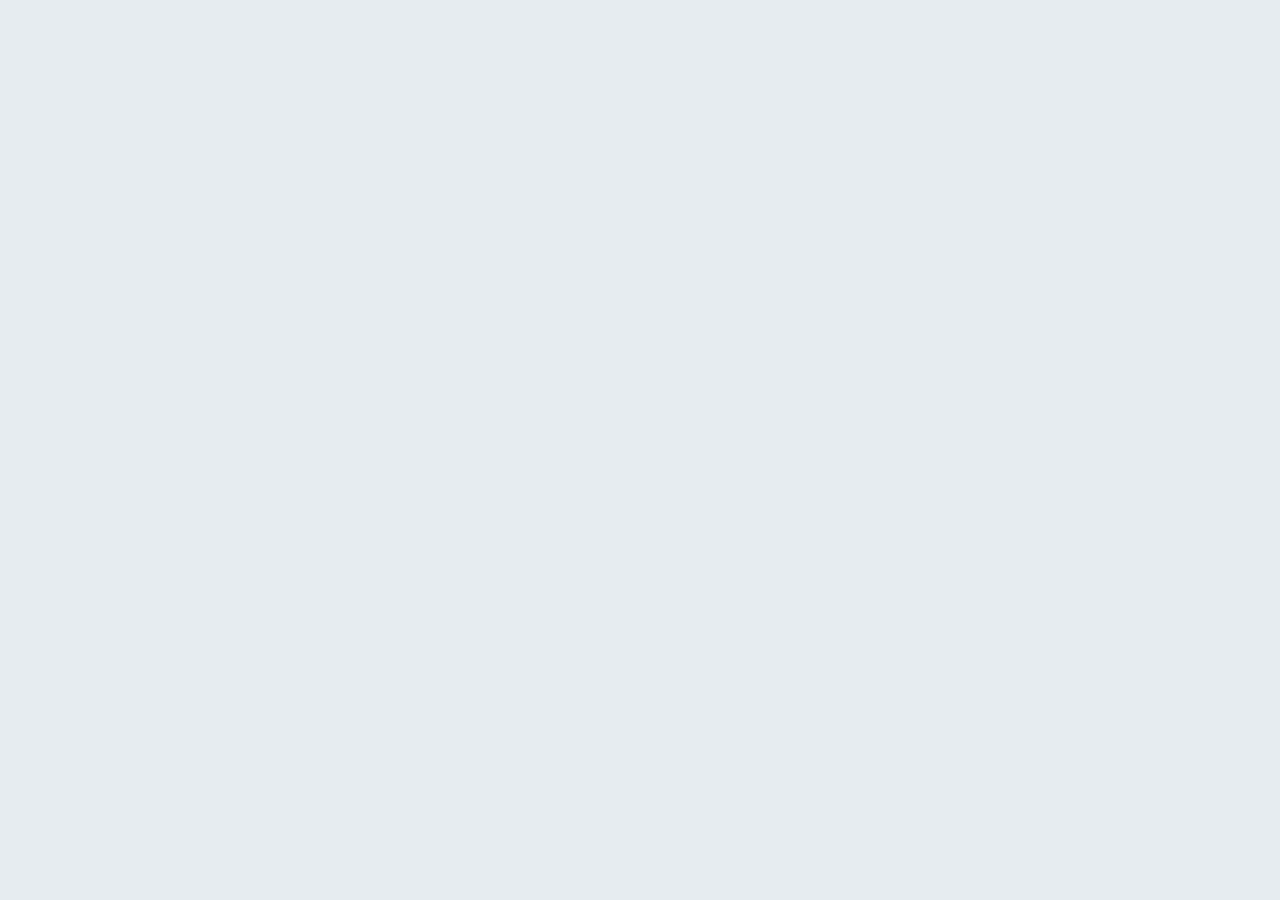
==== index.html @ 5d501aaf "Initial setup of css" ====
<!DOCTYPE html>
<html lang="en">
<head>
  <meta charset="UTF-8">
  <meta name="viewport" content="width=device-width, initial-scale=1.0">
  <meta http-equiv="X-UA-Compatible" content="ie=edge">
  <title>Twitter</title>

  <link rel="stylesheet" href="style.css">
</head>
<body>
  
</body>
</html>
---- style.css ----
* {
  margin: 0;
  padding: 0;
  box-sizing: border-box;
}

body {
  background: #e6ecf0;
  font-family: 'Segoe UI', Tahoma, Geneva, Verdana, sans-serif;
  text-rendering: optimizeLegibility !important;
  -webkit-font-smoothing: antialiased !important
}
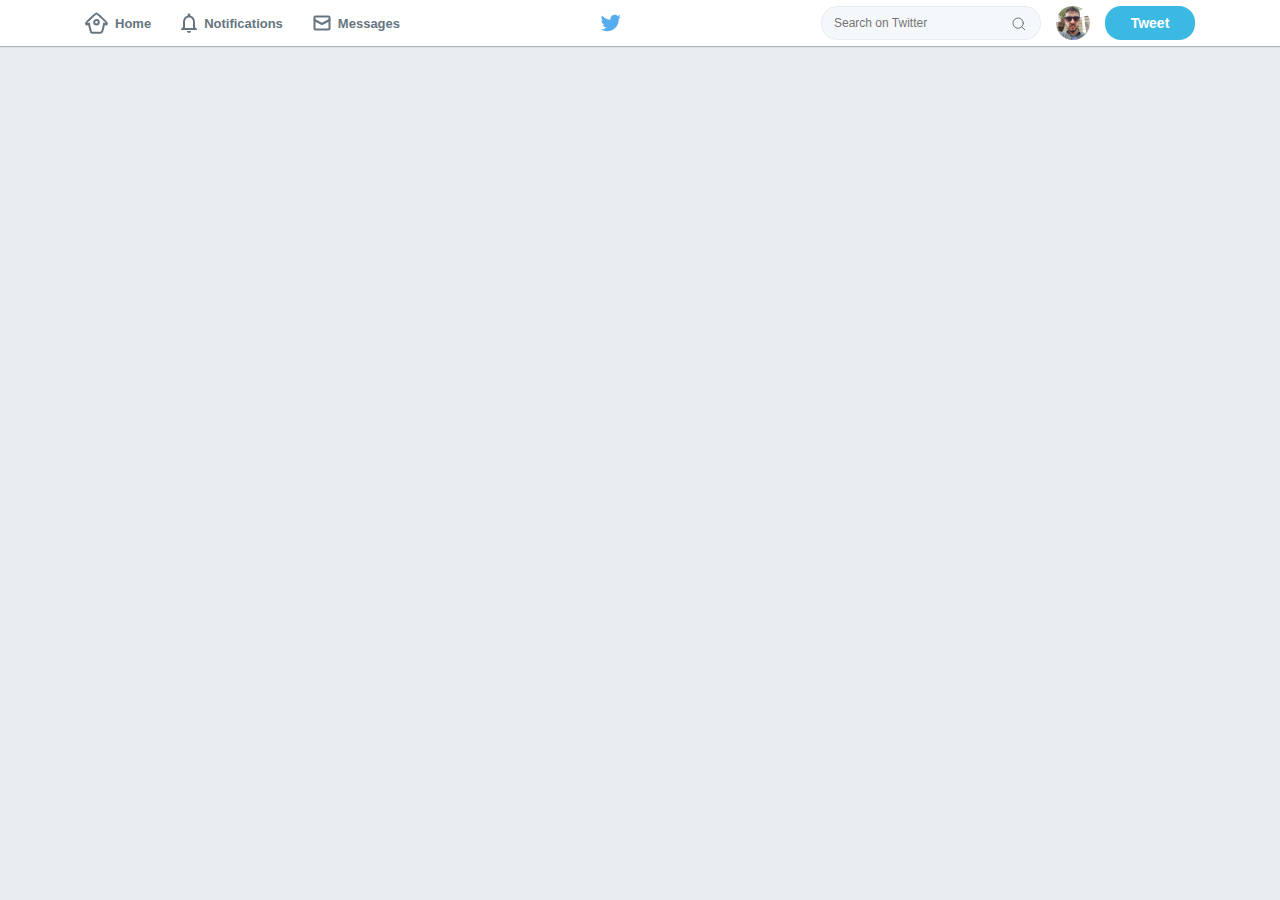
==== commit aff31732: "Header" ====
--- a/index.html
+++ b/index.html
@@ -9,6 +9,28 @@
   <link rel="stylesheet" href="style.css">
 </head>
 <body>
-  
+  <header id="main-header">
+    <div class="content">
+      <nav>
+        <ul>
+          <li>
+            <img src="/images/home.svg" alt="Home">Home
+          </li>
+          <li>
+            <img src="/images/notification.svg" alt="Notifications">Notifications
+          </li>
+          <li>
+            <img src="/images/message.svg" alt="Messages">Messages
+          </li>
+        </ul>
+      </nav>
+      <img src="/images/logo.svg" alt="Logo Twitter">
+      <div class='side'>
+        <input type="text" placeholder="Search on Twitter">
+        <img src="/images/avatar.jpg" alt="p4dev">
+        <button>Tweet</button>
+      </div>
+    </div>
+  </header>
 </body>
 </html>--- a/style.css
+++ b/style.css
@@ -2,6 +2,10 @@
   margin: 0;
   padding: 0;
   box-sizing: border-box;
+}
+
+input, button {
+  outline: 0;
 }
 
 body {
@@ -9,4 +13,80 @@
   font-family: 'Segoe UI', Tahoma, Geneva, Verdana, sans-serif;
   text-rendering: optimizeLegibility !important;
   -webkit-font-smoothing: antialiased !important
+}
+
+.content {
+  max-width: 1170px;
+  margin: 0 auto;
+  padding: 0 30px;
+}
+
+header#main-header {
+  height: 46px;
+  background: #fff;
+  box-shadow: 0 1px 1px rgba(0,0,0,0.25);
+}
+header#main-header .content {
+  display: flex;
+  align-items: center;
+  justify-content: space-between;
+  height: 100%;
+}
+
+header#main-header nav {
+
+}
+header#main-header nav ul {
+  display: flex;
+  list-style: none;
+}
+header#main-header nav ul li {
+  font-size: 13px;
+  color: #667580;
+  font-weight: bold;
+  display: flex;
+  align-items: center;
+  margin-left: 30px;
+}
+header#main-header nav ul li:first-child {
+  margin-left: 0px;
+}
+header#main-header ul li img {
+  margin-right: 7px;
+}
+
+header#main-header img {
+  
+}
+
+header#main-header div.side {
+  display: flex;
+}
+header#main-header div.side img {
+  height: 34px;
+  border-radius: 50%;
+  margin: 0 15px;
+}
+header#main-header div.side button {
+  height: 34px;
+  background: #3bb9e3;
+  display: flex;
+  align-items: center;  
+  justify-content: center;
+  width: 90px;
+  font-weight: bold;
+  font-size: 14px;
+  color: #fff;
+  border: 0;
+  border-radius: 16px;
+}
+header#main-header div.side input {
+  border: 1px solid #e6ecf0;
+  height: 34px;
+  padding: 0 30px 0 12px;
+  border-radius: 16px;
+  color: #667581;
+  font-size: 12px;
+  background: #f5f8fa url('/images/search.svg') no-repeat 190px center;
+  width: 220px;
 }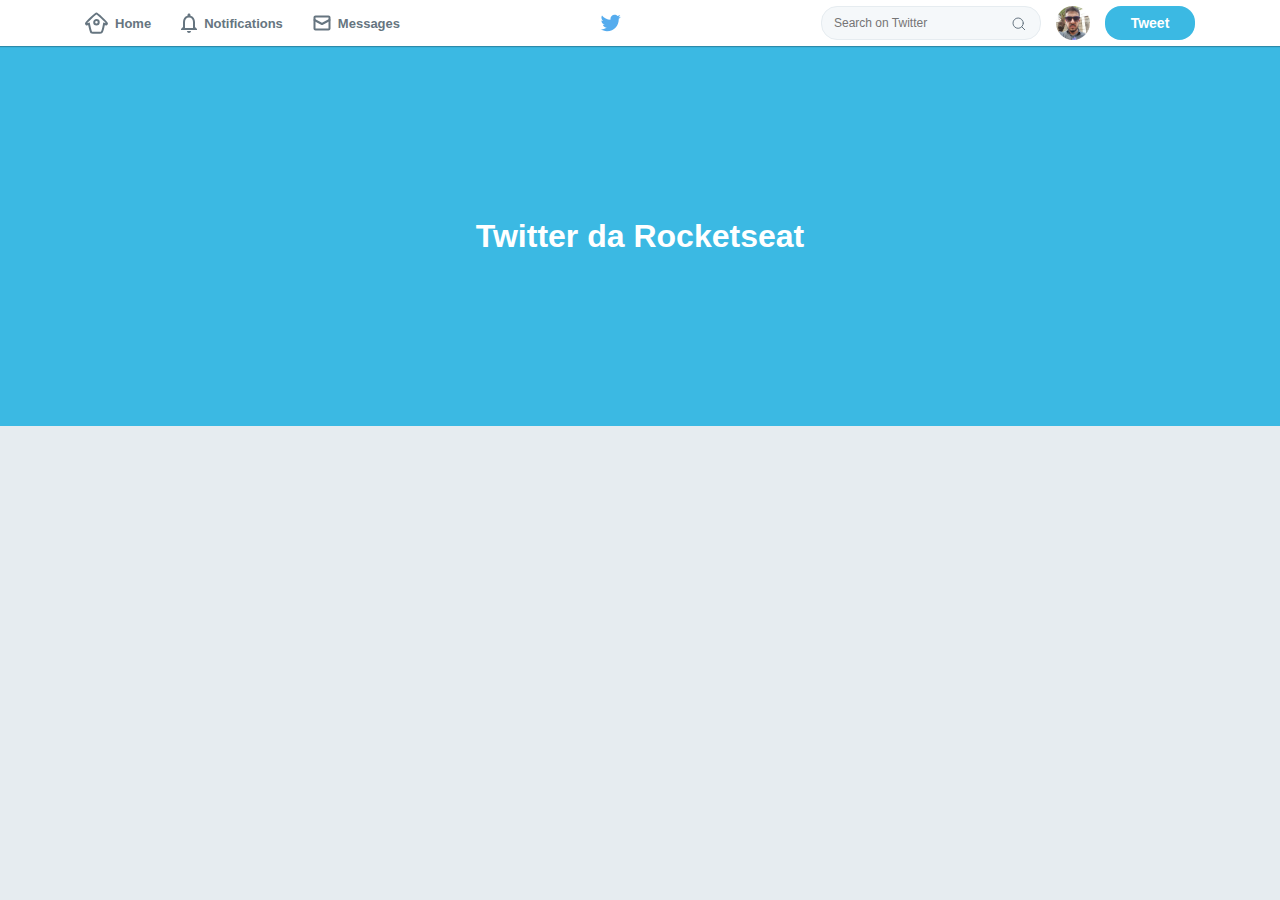
==== commit d99181ab: "Banner" ====
--- a/index.html
+++ b/index.html
@@ -32,5 +32,9 @@
       </div>
     </div>
   </header>
+
+  <div class="banner">
+    <h1>Twitter da Rocketseat</h1>
+  </div>
 </body>
 </html>--- a/style.css
+++ b/style.css
@@ -25,6 +25,8 @@
   height: 46px;
   background: #fff;
   box-shadow: 0 1px 1px rgba(0,0,0,0.25);
+  position: relative;
+  z-index: 1;
 }
 header#main-header .content {
   display: flex;
@@ -89,4 +91,16 @@
   font-size: 12px;
   background: #f5f8fa url('/images/search.svg') no-repeat 190px center;
   width: 220px;
+}
+
+div.banner {
+  height: 380px;
+  width: 1005;
+  background: #3bb9e3;
+
+  display: flex;
+  align-items: center;
+  justify-content: center;
+
+  color: #fff;
 }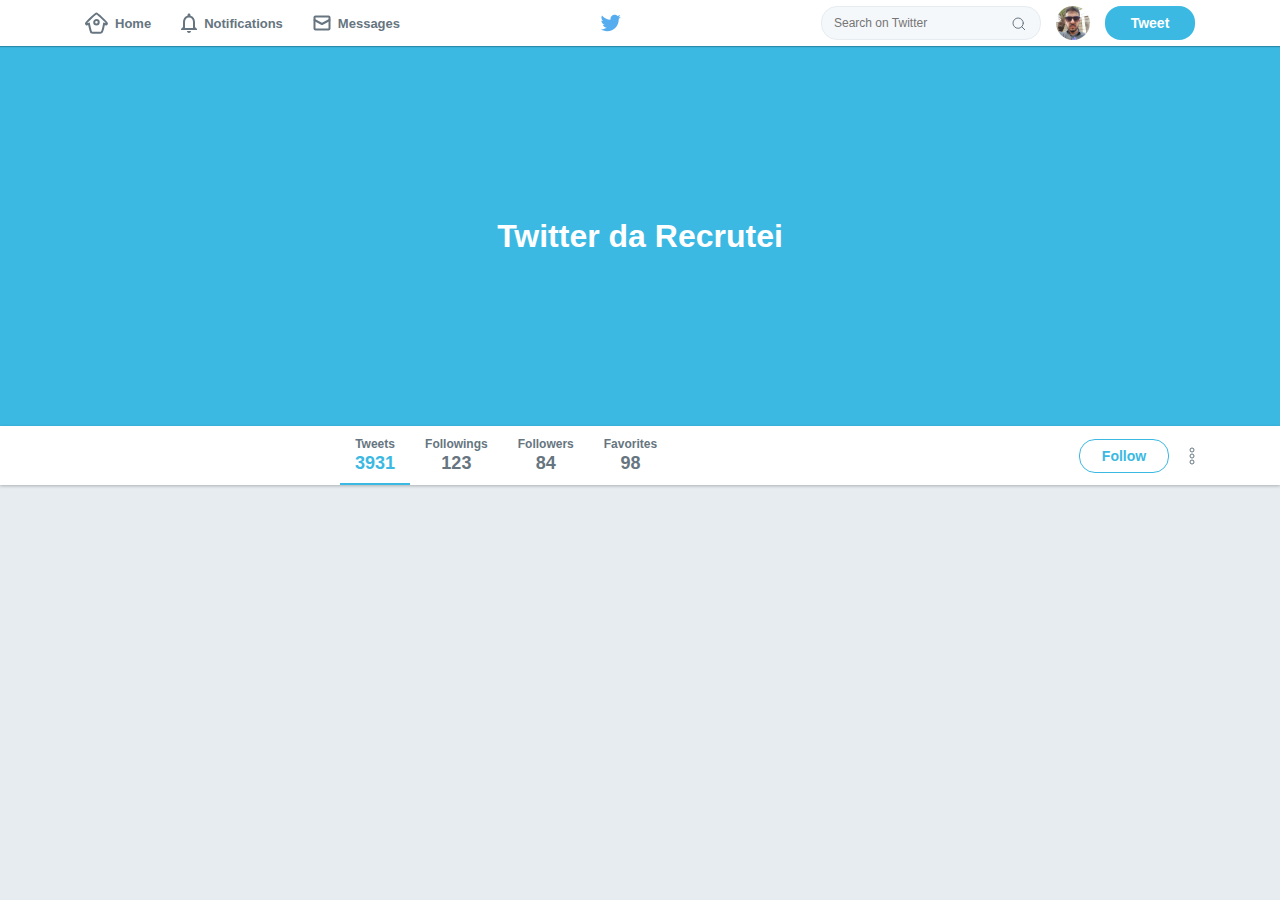
==== commit 1c1c8696: "Bar" ====
--- a/index.html
+++ b/index.html
@@ -1,5 +1,6 @@
 <!DOCTYPE html>
 <html lang="en">
+
 <head>
   <meta charset="UTF-8">
   <meta name="viewport" content="width=device-width, initial-scale=1.0">
@@ -8,6 +9,7 @@
 
   <link rel="stylesheet" href="style.css">
 </head>
+
 <body>
   <header id="main-header">
     <div class="content">
@@ -34,7 +36,36 @@
   </header>
 
   <div class="banner">
-    <h1>Twitter da Rocketseat</h1>
+    <h1>Twitter da Recrutei</h1>
+  </div>
+
+  <div class="bar">
+    <div class="content">
+      <ul>
+        <li class='active'>
+          <span>Tweets</span>
+          <strong>3931</strong>
+        </li>
+        <li>
+          <span>Followings</span>
+          <strong>123</strong>
+        </li>
+        <li>
+          <span>Followers</span>
+          <strong>84</strong>
+        </li>
+        <li>
+          <span>Favorites</span>
+          <strong>98</strong>
+        </li>
+      </ul>
+
+      <div class="actions">
+        <button>Follow</button>
+        <img src="/images/more.svg" alt="More">
+      </div>
+    </div>
   </div>
 </body>
+
 </html>--- a/style.css
+++ b/style.css
@@ -103,4 +103,71 @@
   justify-content: center;
 
   color: #fff;
+}
+
+div.bar {
+  height: 59px;
+  background: #fff;
+  box-shadow: 0 1px 3px rgba(0, 0, 0, 0.25);
+}
+div.bar .content {
+  display: flex;
+  justify-content: space-between;
+  align-items: center;
+  padding-left: 285px;
+  height: 100%;
+}
+div.bar .content ul {
+  list-style: none;
+  display: flex;
+  height: 100%;
+}
+div.bar .content ul li {
+  display: flex;
+  flex-direction: column;
+  align-items: center;
+  justify-content: center;
+  padding: 0 15px;
+  position: relative;
+}
+div.bar .content ul li.active::after {
+  content: '';
+  height: 2px;
+  position: absolute;
+  bottom: 0;
+  left: 0;
+  width: 100%;
+  background: #3bb9e3;
+}
+div.bar .content ul li span {
+  color: #667580;
+  font-size: 12px;
+  font-weight: bold;
+}
+div.bar .content ul li strong {
+  color: #667580;
+  font-size: 18px;
+  font-weight: bold;
+  margin-top: 2px;
+}
+div.bar .content ul li.active strong {
+  color: #3bb9e3;
+}
+
+div.bar .content .actions {
+  display: flex;
+}
+div.bar .content .actions button {
+  height: 34px;
+  background: #fff;
+  border: 1px solid #3bb9e3;
+  display: flex;
+  align-items: center;
+  justify-content: center;
+  width: 90px;
+  font-weight: bold;
+  font-size: 14px;
+  color: #3bb9e3;
+  border-radius: 16px;
+  margin-right: 20px;
 }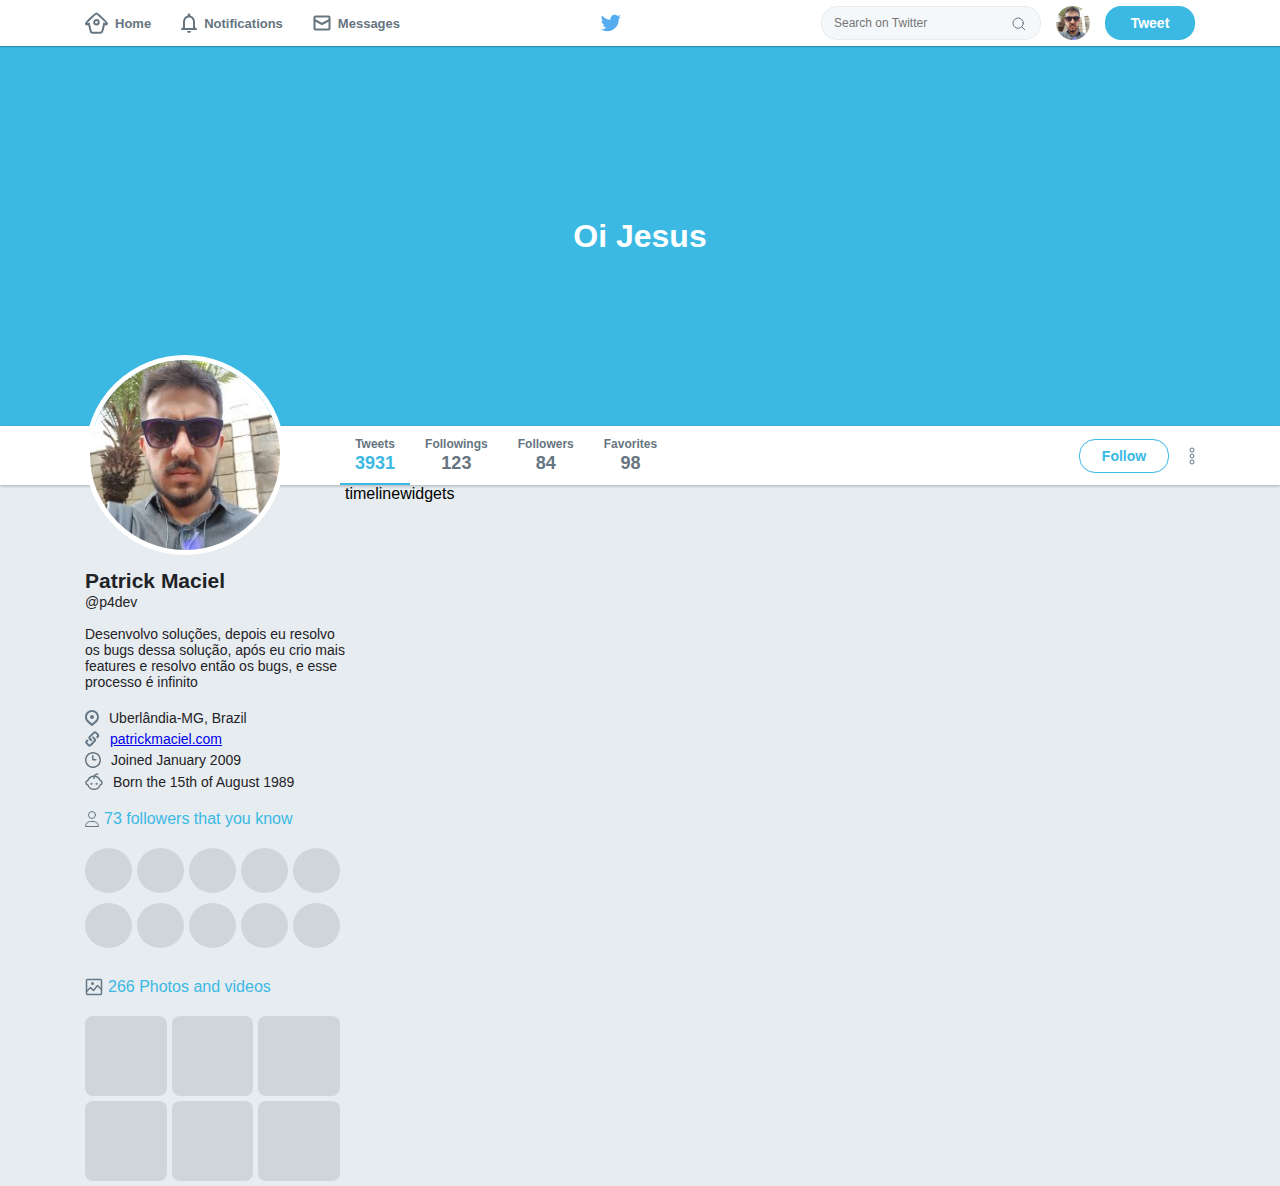
==== commit e7ad0242: "Profile" ====
--- a/index.html
+++ b/index.html
@@ -36,7 +36,7 @@
   </header>
 
   <div class="banner">
-    <h1>Twitter da Recrutei</h1>
+    <h1>Oi Jesus</h1>
   </div>
 
   <div class="bar">
@@ -66,6 +66,78 @@
       </div>
     </div>
   </div>
+
+  <div class="wrapper-content content">
+    <aside class="profile">
+      <img class='avatar' src="/images/avatar.jpg" alt="p4dev">
+      <h1>Patrick Maciel</h1>
+      <span>@p4dev</span>
+      <p>Desenvolvo soluções, depois eu resolvo os bugs dessa solução, após eu crio mais features e resolvo então os bugs, e esse processo é infinito</p>
+
+      <ul class='list'>
+        <li>
+          <img src="/images/place.svg" alt="Place">
+          Uberlândia-MG, Brazil
+        </li>
+        <li>
+          <img src="/images/url.svg" alt="Url">
+          <a href="http://www.patrickmaciel.com">patrickmaciel.com</a>
+        </li>
+        <li>
+          <img src="/images/joined.svg" alt="Joined">
+          Joined January 2009
+        </li>
+        <li>
+          <img src="/images/born.svg" alt="Born">
+          Born the 15th of August 1989
+        </li>
+      </ul>
+
+      <div class="widget followers">
+        <strong>
+          <img src="/images/followers.svg" alt="Followers"> 
+          73 followers that you know
+        </strong>
+
+        <ul>
+          <li></li>
+          <li></li>
+          <li></li>
+          <li></li>
+          <li></li>
+          <li></li>
+          <li></li>
+          <li></li>
+          <li></li>
+          <li></li>
+        </ul>
+      </div>
+
+      <div class="widget images">
+        <strong>
+          <img src="/images/images.svg" alt="Images"> 
+          266 Photos and videos
+        </strong>
+
+        <ul>
+          <li></li>
+          <li></li>
+          <li></li>
+          <li></li>
+          <li></li>
+          <li></li>
+        </ul>
+      </div>
+    </aside>
+
+    <section class="timeline">
+      timeline
+    </section>
+
+    <aside class="widgets">
+      widgets
+    </aside>
+  </div>
 </body>
 
 </html>--- a/style.css
+++ b/style.css
@@ -170,4 +170,99 @@
   color: #3bb9e3;
   border-radius: 16px;
   margin-right: 20px;
+}
+
+div.wrapper-content {
+  display: flex;
+}
+
+div.wrapper-content aside.profile {
+  width: 260px;
+}
+div.wrapper-content aside.profile img.avatar {
+  border-radius: 50%;
+  width: 200px;
+  border: 5px solid #fff;
+  margin-top: -130px;
+}
+div.wrapper-content aside.profile h1 {
+  font-size: 21px;
+  color: #1f2226;
+  margin-top: 10px;
+}
+div.wrapper-content aside.profile span {
+  font-size: 14px;
+  color: #1f2226;
+}
+div.wrapper-content aside.profile p {
+  font-size: 14px;
+  color: #1f2226;
+  margin-top: 15px;
+}
+div.wrapper-content aside.profile ul {
+  list-style: none;
+  margin-top: 20px;
+}
+div.wrapper-content aside.profile ul.list li {
+  font-size: 14px;
+  color: #1f2226;
+  display: flex;
+  align-items: center;
+  margin-top: 5px;
+}
+div.wrapper-content aside.profile ul.list li:first-child {
+  margin-top: 0;
+}
+div.wrapper-content aside.profile ul.list li img {
+  margin-right: 10px;
+}
+
+div.wrapper-content aside.profile .widget {
+  margin-top: 20px;
+}
+div.wrapper-content aside.profile .widget strong {
+  font-weight: normal;
+  color: #3bb9e3;
+  font-style: 14px;
+  display: flex;
+  align-items: center;
+}
+div.wrapper-content aside.profile .widget strong img {
+  margin-right: 5px;
+}
+div.wrapper-content aside.profile .followers ul {
+  list-style: none;
+  display: flex;
+  flex-wrap: wrap;
+  align-content: flex-start;
+  align-items: flex-start;
+}
+div.wrapper-content aside.profile .followers ul li {
+  height: 45px;
+  width: 45px;
+  border-radius: 50%;
+  background: #d0d5d9;
+  margin: 0 5px 10px 0;
+  flex: 1 0 auto;
+  /* flex-shrink: 0;
+  flex-grow: 1; */
+}
+
+div.wrapper-content aside.profile .images ul {
+  list-style: none;
+  display: flex;
+  flex-wrap: wrap;
+  align-content: flex-start;
+  align-items: flex-start;
+}
+
+div.wrapper-content aside.profile .images ul li {
+  height: 80px;
+  width: 80px;
+  border-radius: 8px;
+  background: #d0d5d9;
+  margin: 0 5px 5px 0;
+  flex: 1 0 auto;
+  /* flex-shrink: 0;
+  flex-grow: 1; */
 }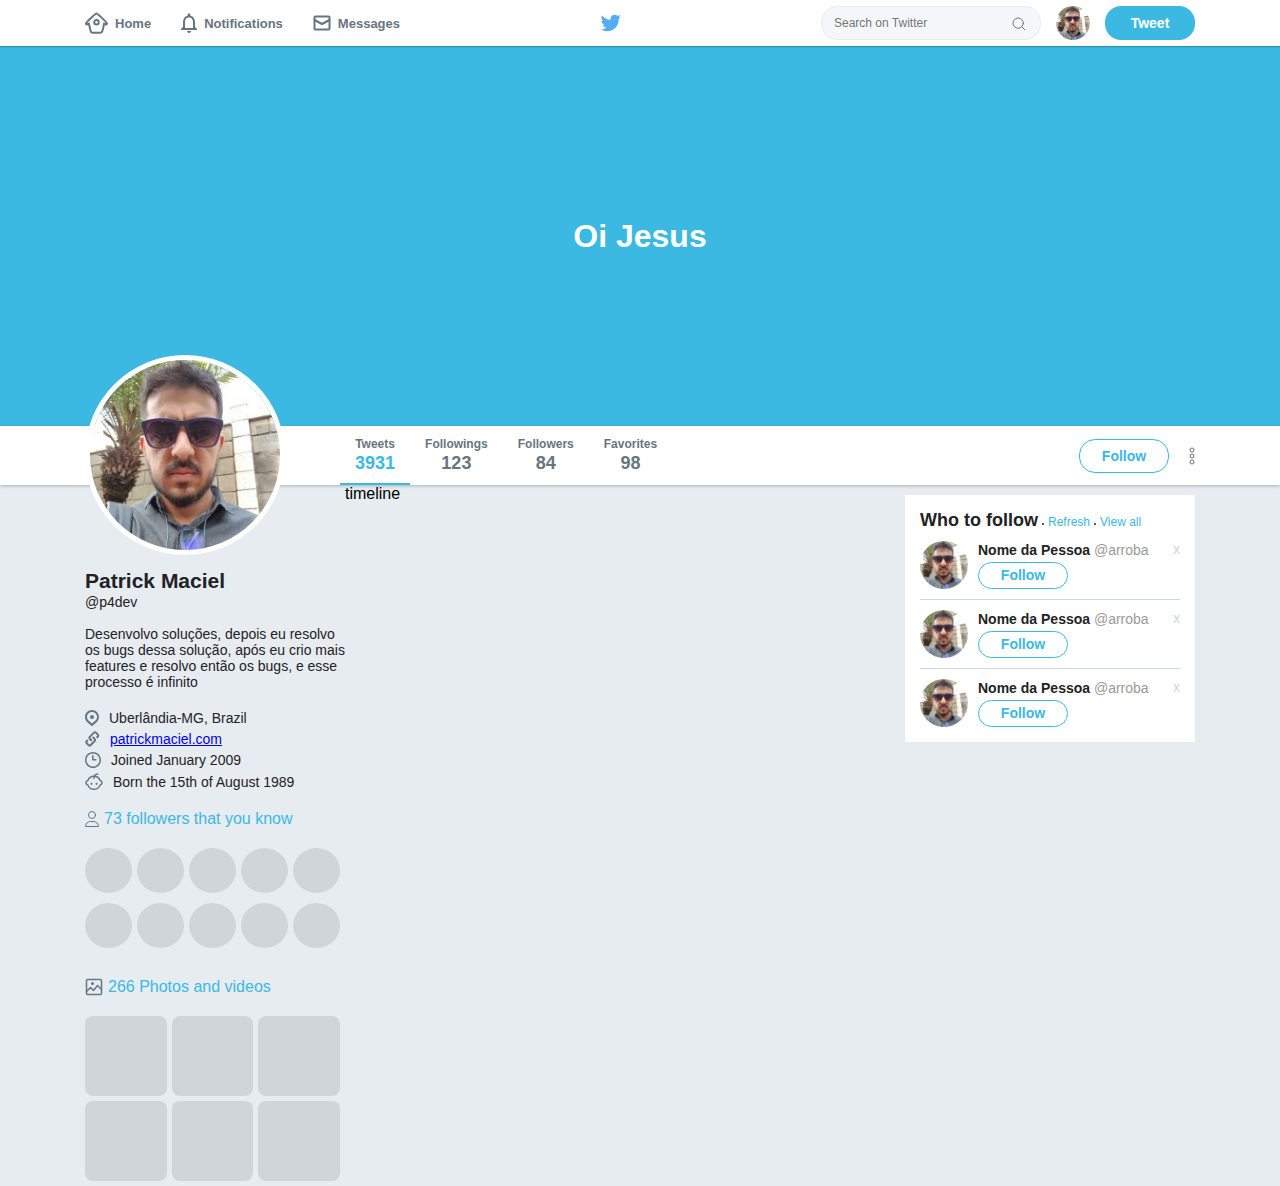
==== commit 5155c684: "Widgets" ====
--- a/index.html
+++ b/index.html
@@ -135,7 +135,51 @@
     </section>
 
     <aside class="widgets">
-      widgets
+      <div class="widget follow">
+        <div class="title">
+          <strong>Who to follow</strong>
+          <a href="#">Refresh</a>
+          <a href="#">View all</a>
+        </div>
+
+        <ul>
+          <li>
+            <div class="profile">
+              <img src="/images/avatar.jpg" alt="Avatar">
+              <div class="info">
+                <strong>Nome da Pessoa <span>@arroba</span></strong>
+                <button>Follow</button>
+              </div>
+            </div>
+
+            <a href="#">x</a>
+          </li>
+
+          <li>
+            <div class="profile">
+              <img src="/images/avatar.jpg" alt="Avatar">
+              <div class="info">
+                <strong>Nome da Pessoa <span>@arroba</span></strong>
+                <button>Follow</button>
+              </div>
+            </div>
+
+            <a href="#">x</a>
+          </li>
+
+          <li>
+            <div class="profile">
+              <img src="/images/avatar.jpg" alt="Avatar">
+              <div class="info">
+                <strong>Nome da Pessoa <span>@arroba</span></strong>
+                <button>Follow</button>
+              </div>
+            </div>
+
+            <a href="#">x</a>
+          </li>
+        </ul>
+      </div>
     </aside>
   </div>
 </body>
--- a/style.css
+++ b/style.css
@@ -265,4 +265,101 @@
   flex: 1 0 auto;
   /* flex-shrink: 0;
   flex-grow: 1; */
+}
+
+div.wrapper-content .timeline {
+  flex: 1;
+}
+
+div.wrapper-content aside.widgets {
+  width: 290px;
+  margin-top: 10px;
+}
+div.wrapper-content aside.widgets .widget {
+  background: #fff;
+  padding: 15px;
+}
+div.wrapper-content aside.widgets .widget .title {
+  display: flex;
+  align-items: baseline;
+}
+div.wrapper-content aside.widgets .widget .title strong {
+  font-size: 18px;
+  color: #1f2226;
+}
+div.wrapper-content aside.widgets .widget .title a {
+  font-size: 12px;
+  color: #3bb9e3;
+  text-decoration: none;
+  position: relative;
+  padding-left: 10px;
+}
+div.wrapper-content aside.widgets .widget .title a::before {
+  content: '';
+  width: 2px;
+  height: 2px;
+  border-radius: 50%;
+  background: #222;
+  position: absolute;
+  left: 4px;
+  top: 8px;
+  flex-shrink: 0;
+  flex-grow: 0;
+}
+div.wrapper-content aside.widgets .follow ul {
+  list-style: none;
+  margin-top: 10px;
+}
+div.wrapper-content aside.widgets .follow ul li {
+  display: flex;
+  justify-content: space-between;
+  border-bottom: 1px solid #ccd6dd;
+  padding-bottom: 10px;
+  margin-bottom: 10px;
+}
+div.wrapper-content aside.widgets .follow ul li:last-child {
+  margin-bottom: 0;
+  padding-bottom: 0;
+  border: 0;
+}
+div.wrapper-content aside.widgets .follow ul li .profile {
+  display: flex;
+  align-items: center;
+}
+div.wrapper-content aside.widgets .follow ul li .profile img {
+  width: 48px;
+  height: 48px;
+  border-radius: 50%;
+}
+div.wrapper-content aside.widgets .follow ul li .profile .info {
+  margin-left: 10px;
+  display: flex;
+  flex-direction: column;
+}
+div.wrapper-content aside.widgets .follow ul li .profile .info strong {
+  font-size: 14px;
+  color: #1f2326;
+}
+div.wrapper-content aside.widgets .follow ul li .profile .info span {
+  font-weight: normal;
+  color: #9a9a9a;
+}
+div.wrapper-content aside.widgets .follow ul li .profile .info button {
+  height: 27px;
+  background: #fff;
+  border: 1px solid #3bb9e3;
+  display: flex;
+  align-items: center;
+  justify-content: center;
+  width: 90px;
+  font-weight: bold;
+  font-size: 14px;
+  color: #3bb9e3;
+  border-radius: 16px;
+  margin-top: 4px;
+}
+div.wrapper-content aside.widgets .follow ul li > a {
+  color: #ccd6dd;
+  text-decoration: none;
+  font-size: 14px;
 }